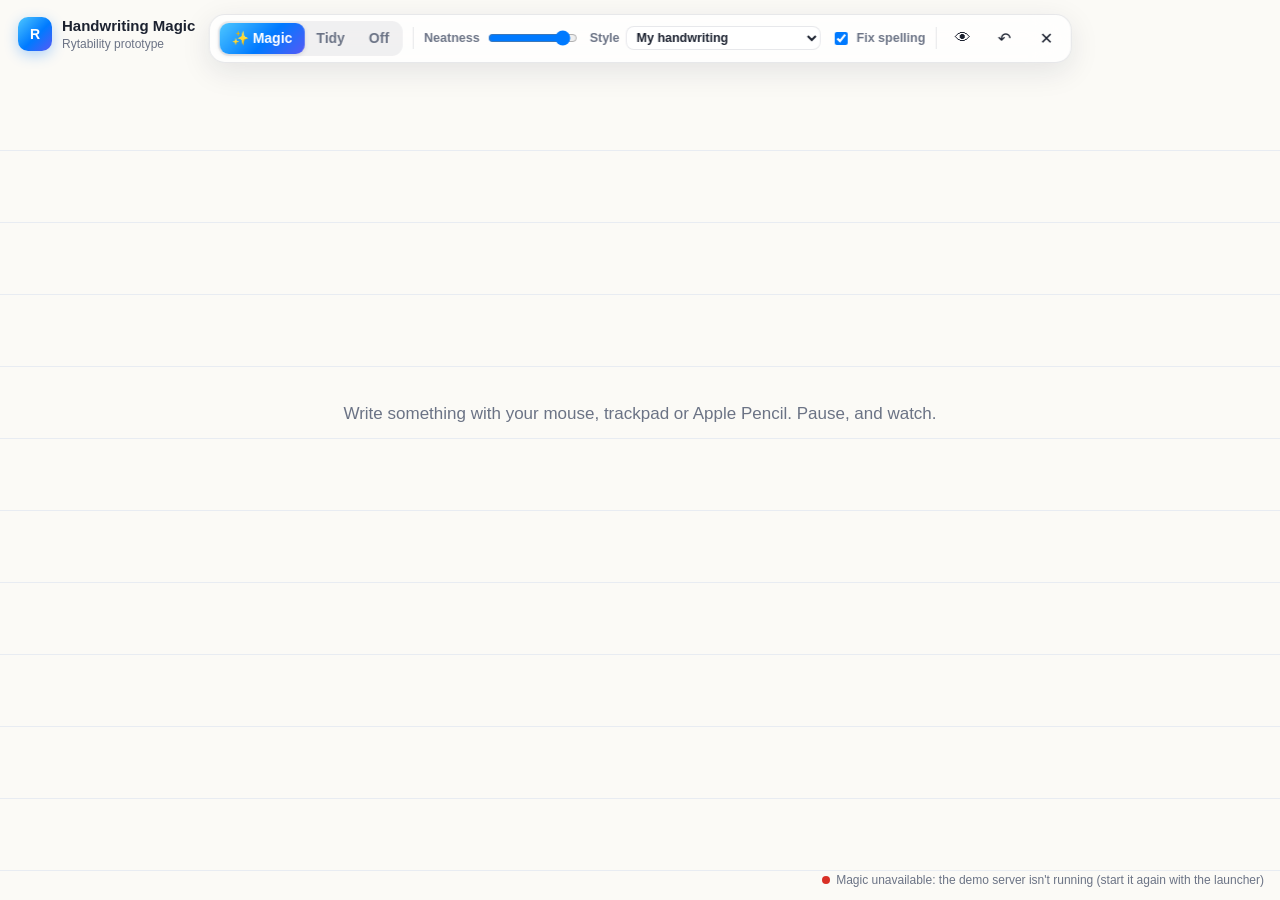
==== HandwritingMagic/Web.bundle/index.html @ ac54a930 "Handwriting Magic for iPhone and iPad The Mac demo's page in a web view, with the whole pipeline on " ====
<!doctype html>
<html lang="en">
<head>
  <meta charset="utf-8">
  <meta name="viewport" content="width=device-width, initial-scale=1, maximum-scale=1, user-scalable=no, viewport-fit=cover">
  <meta name="apple-mobile-web-app-capable" content="yes">
  <title>Rytability Handwriting Magic</title>
  <link rel="icon" href="data:image/svg+xml,%3Csvg xmlns='http://www.w3.org/2000/svg' viewBox='0 0 32 32'%3E%3Crect width='32' height='32' rx='8' fill='%23007aff'/%3E%3Ctext x='16' y='23' font-size='18' text-anchor='middle' fill='white' font-family='sans-serif' font-weight='bold'%3ER%3C/text%3E%3C/svg%3E">
  <link rel="stylesheet" href="css/style.css">
</head>
<body>
  <canvas id="paper"></canvas>

  <header class="brand">
    <div class="logo">R</div>
    <div>
      <div class="title">Handwriting Magic</div>
      <div class="subtitle">Rytability prototype</div>
    </div>
  </header>

  <nav class="toolbar" id="toolbar">
    <div class="seg" id="mode" role="radiogroup" aria-label="Mode">
      <button data-mode="magic" class="on" title="Read it, fix spelling, rewrite it neatly in your handwriting">✨ Magic</button>
      <button data-mode="tidy" title="Keep your exact letters, just straighten and even them out">Tidy</button>
      <button data-mode="off" title="Plain ink, no fixing">Off</button>
    </div>
    <div class="sep"></div>
    <label class="ctl" title="How neat the rewrite should be">
      <span>Neatness</span>
      <input type="range" id="neatness" min="0" max="100" value="90">
    </label>
    <label class="ctl" id="styleCtl" title="Whose handwriting to rewrite in">
      <span>Style</span>
      <select id="style">
        <option value="mine" selected>My handwriting</option>
      </select>
    </label>
    <label class="ctl toggle" id="spellCtl" title="Fix spelling while rewriting">
      <input type="checkbox" id="spelling" checked>
      <span>Fix spelling</span>
    </label>
    <div class="sep"></div>
    <button class="icon" id="compare" title="Hold to see what you actually wrote (or hold Space)">👁</button>
    <button class="icon" id="undo" title="Undo (⌘Z)">↶</button>
    <button class="icon" id="clear" title="Clear the page">✕</button>
  </nav>

  <div class="hint" id="hint">Write something with your mouse, trackpad or Apple Pencil. Pause, and watch.</div>

  <aside class="transcript" id="transcript" aria-live="polite"></aside>

  <footer class="status" id="status"><span class="dot"></span><span id="statusText">Connecting…</span></footer>

  <script type="module" src="js/app.js"></script>
</body>
</html>
---- HandwritingMagic/Web.bundle/css/style.css ----
:root {
  --paper: #fbfaf6;
  --rule: rgba(60, 110, 200, 0.10);
  --margin: rgba(230, 90, 90, 0.18);
  --ink: #1c2230;
  --glass: rgba(255, 255, 255, 0.78);
  --line: rgba(20, 30, 60, 0.10);
  --text: #1c2230;
  --muted: #6b7385;
  /* Rytability "Improve" blue gradient */
  --imp-a: #4dc7ff;
  --imp-b: #007aff;
  --imp-c: #5759f5;
  --good: #1a9e5a;
}

* { box-sizing: border-box; }
html, body { margin: 0; height: 100%; overflow: hidden; background: var(--paper); color: var(--text);
  font: 14px/1.35 -apple-system, BlinkMacSystemFont, "SF Pro Text", "Segoe UI", Roboto, sans-serif;
  -webkit-user-select: none; user-select: none; -webkit-touch-callout: none; }

#paper { position: fixed; inset: 0; width: 100vw; height: 100vh; touch-action: none; cursor: crosshair; }

.brand { position: fixed; top: calc(16px + env(safe-area-inset-top)); left: calc(18px + env(safe-area-inset-left)); display: flex; gap: 10px; align-items: center; pointer-events: none; }
.logo { width: 34px; height: 34px; border-radius: 10px; display: grid; place-items: center; color: white; font-weight: 800;
  background: linear-gradient(135deg, var(--imp-a), var(--imp-b) 55%, var(--imp-c)); box-shadow: 0 4px 14px rgba(0, 122, 255, .3); }
.title { font-weight: 700; font-size: 15px; }
.subtitle { color: var(--muted); font-size: 12px; }

.toolbar { position: fixed; top: calc(14px + env(safe-area-inset-top)); left: 50%; transform: translateX(-50%); display: flex; align-items: center; gap: 10px;
  padding: 6px 8px; border-radius: 16px; background: var(--glass); border: 1px solid var(--line);
  backdrop-filter: blur(18px) saturate(1.4); -webkit-backdrop-filter: blur(18px) saturate(1.4);
  box-shadow: 0 8px 30px rgba(20, 30, 60, .10); white-space: nowrap; }
.seg { display: flex; background: rgba(20, 30, 60, .06); border-radius: 11px; padding: 2px; }
.seg button { border: 0; background: transparent; padding: 6px 12px; border-radius: 9px; font: inherit; font-weight: 600; color: var(--muted); cursor: pointer; }
.seg button.on { background: white; color: var(--text); box-shadow: 0 1px 4px rgba(20, 30, 60, .15); }
.seg button[data-mode="magic"].on { color: white; background: linear-gradient(135deg, var(--imp-a), var(--imp-b) 55%, var(--imp-c)); }
.sep { width: 1px; height: 22px; background: var(--line); }
.ctl { display: flex; align-items: center; gap: 6px; color: var(--muted); font-size: 12.5px; font-weight: 600; }
.ctl input[type=range] { width: 90px; accent-color: var(--imp-b); }
.ctl select { font: inherit; font-weight: 600; color: var(--text); border: 1px solid var(--line); border-radius: 8px; padding: 3px 6px; background: white; }
.ctl.toggle input { accent-color: var(--imp-b); }
.ctl.disabled { opacity: .35; pointer-events: none; }
button.icon { border: 0; background: transparent; width: 32px; height: 32px; border-radius: 9px; font-size: 16px; cursor: pointer; color: var(--text); }
button.icon:hover, button.icon.active { background: rgba(20, 30, 60, .07); }

.hint { position: fixed; top: 46%; left: 50%; transform: translate(-50%, -50%); color: var(--muted); font-size: 17px;
  pointer-events: none; transition: opacity .6s; text-align: center; max-width: 80vw; }
.hint.gone { opacity: 0; }

.transcript { position: fixed; left: 50%; bottom: calc(44px + env(safe-area-inset-bottom)); transform: translateX(-50%); display: flex; flex-direction: column; gap: 6px;
  align-items: center; pointer-events: none; max-width: min(900px, 92vw); }
.card { background: var(--glass); border: 1px solid var(--line); border-radius: 14px; padding: 8px 14px;
  backdrop-filter: blur(18px); -webkit-backdrop-filter: blur(18px); box-shadow: 0 6px 22px rgba(20, 30, 60, .10);
  animation: rise .45s cubic-bezier(.2, .9, .3, 1.2) both; font-size: 14.5px; }
.card.fade { animation: sink .6s ease both; }
.card .label { font-size: 11px; font-weight: 700; letter-spacing: .04em; text-transform: uppercase; color: var(--muted); margin-right: 6px; }
.card del { color: #c0392b; text-decoration-thickness: 2px; opacity: .8; }
.card ins { text-decoration: none; font-weight: 700; background: linear-gradient(135deg, var(--imp-a), var(--imp-c)); -webkit-background-clip: text; background-clip: text; color: transparent; }
.card .ok { color: var(--good); font-weight: 700; }
.card .note { color: var(--muted); font-size: 12.5px; margin-top: 2px; }
.card.err { color: #b3261e; }
@keyframes rise { from { opacity: 0; transform: translateY(12px) scale(.97); } to { opacity: 1; transform: none; } }
@keyframes sink { to { opacity: 0; transform: translateY(8px); } }

.status { position: fixed; right: calc(16px + env(safe-area-inset-right)); bottom: calc(12px + env(safe-area-inset-bottom)); font-size: 12px; color: var(--muted); display: flex; align-items: center; gap: 6px; }
.status .dot { width: 8px; height: 8px; border-radius: 50%; background: #d9a400; }
.status.ready .dot { background: var(--good); }
.status.error .dot { background: #d93025; }

@media (max-width: 1100px) {
  .brand { display: none; }
  .ctl span { display: none; }
}

/* phones: the toolbar wraps onto two rows and the buttons get finger-sized */
@media (max-width: 720px) {
  .toolbar { flex-wrap: wrap; justify-content: center; row-gap: 6px; width: calc(100vw - 16px); max-width: 480px; }
  .sep { display: none; }
  .ctl input[type=range] { width: 80px; }
  .ctl select { max-width: 150px; }
  button.icon { width: 38px; height: 38px; }
  .status { left: calc(16px + env(safe-area-inset-left)); justify-content: flex-end; text-align: right; }
}
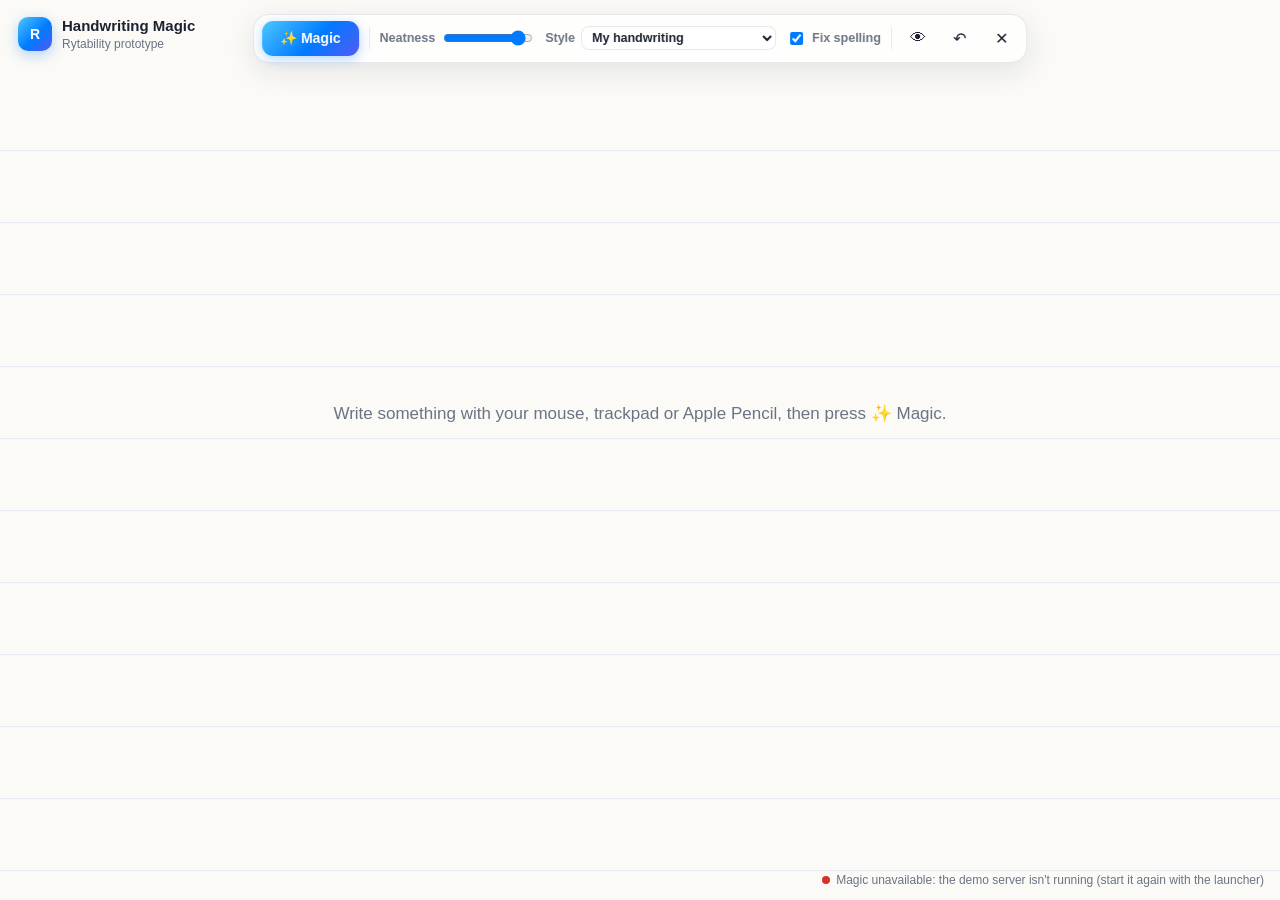
==== commit 4cdbba62: "Magic is a button: nothing is rewritten while you write The page (synced from the Mac demo) has one " ====
--- a/HandwritingMagic/Web.bundle/index.html
+++ b/HandwritingMagic/Web.bundle/index.html
@@ -20,11 +20,7 @@
   </header>
 
   <nav class="toolbar" id="toolbar">
-    <div class="seg" id="mode" role="radiogroup" aria-label="Mode">
-      <button data-mode="magic" class="on" title="Read it, fix spelling, rewrite it neatly in your handwriting">✨ Magic</button>
-      <button data-mode="tidy" title="Keep your exact letters, just straighten and even them out">Tidy</button>
-      <button data-mode="off" title="Plain ink, no fixing">Off</button>
-    </div>
+    <button class="magic" id="magic" title="Read everything on the page, fix the spelling, and rewrite it neatly in your handwriting (or press Enter)">✨ Magic</button>
     <div class="sep"></div>
     <label class="ctl" title="How neat the rewrite should be">
       <span>Neatness</span>
@@ -46,7 +42,7 @@
     <button class="icon" id="clear" title="Clear the page">✕</button>
   </nav>
 
-  <div class="hint" id="hint">Write something with your mouse, trackpad or Apple Pencil. Pause, and watch.</div>
+  <div class="hint" id="hint">Write something with your mouse, trackpad or Apple Pencil, then press ✨ Magic.</div>
 
   <aside class="transcript" id="transcript" aria-live="polite"></aside>
 
--- a/HandwritingMagic/Web.bundle/css/style.css
+++ b/HandwritingMagic/Web.bundle/css/style.css
@@ -31,16 +31,18 @@
   padding: 6px 8px; border-radius: 16px; background: var(--glass); border: 1px solid var(--line);
   backdrop-filter: blur(18px) saturate(1.4); -webkit-backdrop-filter: blur(18px) saturate(1.4);
   box-shadow: 0 8px 30px rgba(20, 30, 60, .10); white-space: nowrap; }
-.seg { display: flex; background: rgba(20, 30, 60, .06); border-radius: 11px; padding: 2px; }
-.seg button { border: 0; background: transparent; padding: 6px 12px; border-radius: 9px; font: inherit; font-weight: 600; color: var(--muted); cursor: pointer; }
-.seg button.on { background: white; color: var(--text); box-shadow: 0 1px 4px rgba(20, 30, 60, .15); }
-.seg button[data-mode="magic"].on { color: white; background: linear-gradient(135deg, var(--imp-a), var(--imp-b) 55%, var(--imp-c)); }
+button.magic { border: 0; padding: 8px 18px; border-radius: 11px; font: inherit; font-weight: 700; color: white; cursor: pointer;
+  background: linear-gradient(135deg, var(--imp-a), var(--imp-b) 55%, var(--imp-c)); box-shadow: 0 3px 12px rgba(0, 122, 255, .3);
+  transition: transform .12s, opacity .2s; }
+button.magic:active { transform: scale(.95); }
+button.magic.busy { background: linear-gradient(110deg, var(--imp-b) 30%, var(--imp-a) 50%, var(--imp-b) 70%) 0 0 / 300% 100%;
+  animation: working 1.2s linear infinite; }
+@keyframes working { to { background-position: -150% 0; } }
 .sep { width: 1px; height: 22px; background: var(--line); }
 .ctl { display: flex; align-items: center; gap: 6px; color: var(--muted); font-size: 12.5px; font-weight: 600; }
 .ctl input[type=range] { width: 90px; accent-color: var(--imp-b); }
 .ctl select { font: inherit; font-weight: 600; color: var(--text); border: 1px solid var(--line); border-radius: 8px; padding: 3px 6px; background: white; }
 .ctl.toggle input { accent-color: var(--imp-b); }
-.ctl.disabled { opacity: .35; pointer-events: none; }
 button.icon { border: 0; background: transparent; width: 32px; height: 32px; border-radius: 9px; font-size: 16px; cursor: pointer; color: var(--text); }
 button.icon:hover, button.icon.active { background: rgba(20, 30, 60, .07); }
 
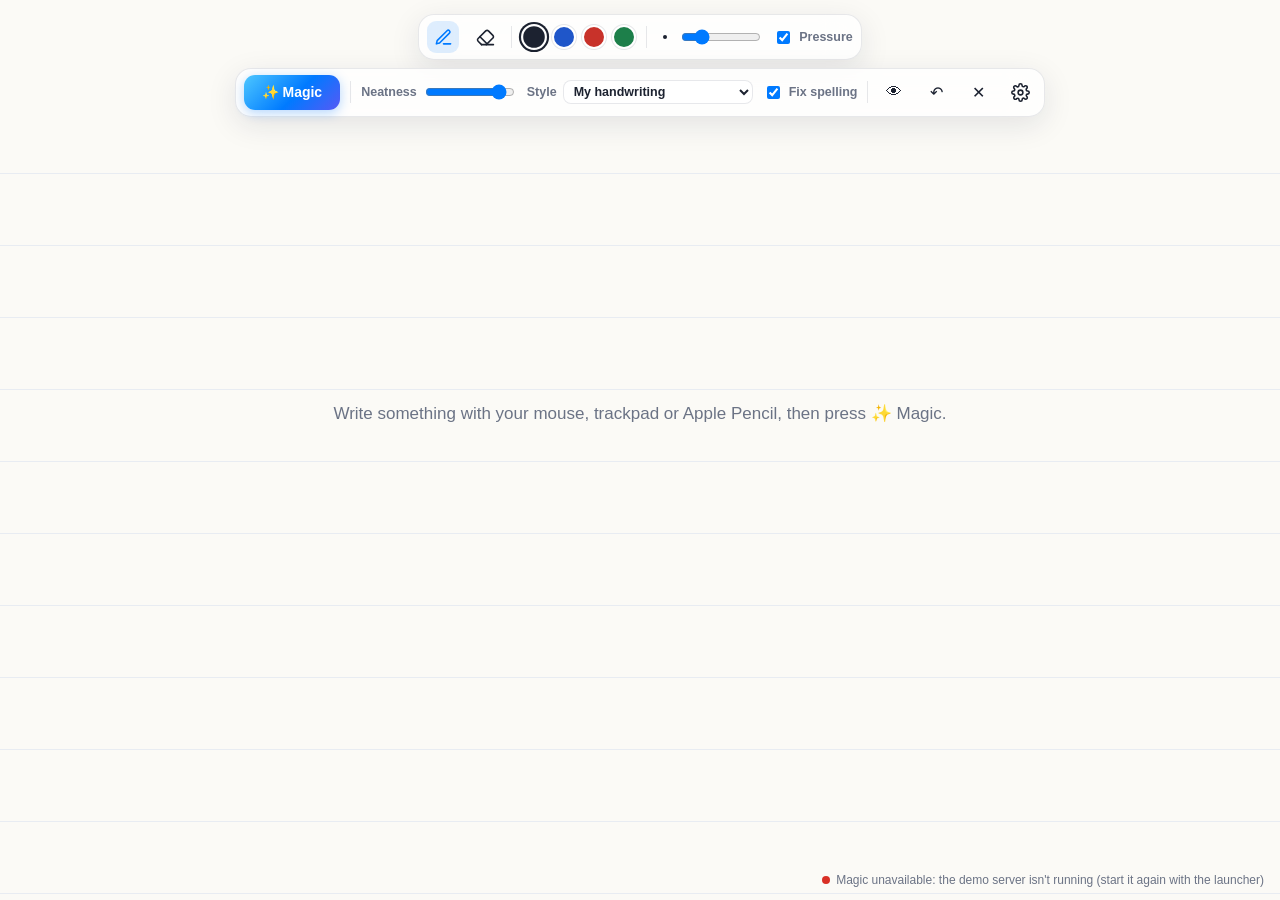
==== commit 01398019: "Read with Rytability's Gemma 3 4B, whole passages at a time - Gemma 3 4B QAT (Rytability's model) re" ====
--- a/HandwritingMagic/Web.bundle/index.html
+++ b/HandwritingMagic/Web.bundle/index.html
@@ -19,28 +19,64 @@
     </div>
   </header>
 
-  <nav class="toolbar" id="toolbar">
-    <button class="magic" id="magic" title="Read everything on the page, fix the spelling, and rewrite it neatly in your handwriting (or press Enter)">✨ Magic</button>
-    <div class="sep"></div>
-    <label class="ctl" title="How neat the rewrite should be">
-      <span>Neatness</span>
-      <input type="range" id="neatness" min="0" max="100" value="90">
-    </label>
-    <label class="ctl" id="styleCtl" title="Whose handwriting to rewrite in">
-      <span>Style</span>
-      <select id="style">
-        <option value="mine" selected>My handwriting</option>
-      </select>
-    </label>
-    <label class="ctl toggle" id="spellCtl" title="Fix spelling while rewriting">
-      <input type="checkbox" id="spelling" checked>
-      <span>Fix spelling</span>
-    </label>
-    <div class="sep"></div>
-    <button class="icon" id="compare" title="Hold to see what you actually wrote (or hold Space)">👁</button>
-    <button class="icon" id="undo" title="Undo (⌘Z)">↶</button>
-    <button class="icon" id="clear" title="Clear the page">✕</button>
-  </nav>
+  <div class="topbar" id="topbar">
+    <nav class="toolbar" id="penbar" aria-label="Pen">
+      <button class="icon tool" id="toolPen" title="Pen (P)" aria-label="Pen">
+        <svg viewBox="0 0 24 24"><path d="M12 20h9"/><path d="M16.5 3.5a2.1 2.1 0 0 1 3 3L7 19l-4 1 1-4Z"/></svg>
+      </button>
+      <button class="icon tool" id="toolEraser" title="Eraser: wipes whole strokes (E)" aria-label="Eraser">
+        <svg viewBox="0 0 24 24"><path d="m7 21-4.3-4.3c-1-1-1-2.5 0-3.4l9.6-9.6c1-1 2.5-1 3.4 0l5.6 5.6c1 1 1 2.5 0 3.4L13 21"/><path d="M22 21H7"/><path d="m5 11 9 9"/></svg>
+      </button>
+      <div class="sep"></div>
+      <div class="swatches" id="colors"></div>
+      <div class="sep"></div>
+      <label class="ctl" title="Line thickness">
+        <i class="sizebox"><i class="sizedot" id="sizeDot"></i></i>
+        <input type="range" id="size" min="0.5" max="3" step="0.25" value="1" aria-label="Line thickness">
+      </label>
+      <label class="ctl toggle" title="Apple Pencil: press harder for a thicker line">
+        <input type="checkbox" id="pressure" checked>
+        <span class="keep">Pressure</span>
+      </label>
+    </nav>
+    <nav class="toolbar" id="toolbar">
+      <button class="magic" id="magic" title="Read everything on the page, fix the spelling, and rewrite it neatly in your handwriting (or press Enter)">✨ Magic</button>
+      <div class="sep"></div>
+      <label class="ctl" title="How neat the rewrite should be">
+        <span>Neatness</span>
+        <input type="range" id="neatness" min="0" max="100" value="90">
+      </label>
+      <label class="ctl" id="styleCtl" title="Whose handwriting to rewrite in">
+        <span>Style</span>
+        <select id="style">
+          <option value="mine" selected>My handwriting</option>
+        </select>
+      </label>
+      <label class="ctl toggle" id="spellCtl" title="Fix spelling while rewriting">
+        <input type="checkbox" id="spelling" checked>
+        <span>Fix spelling</span>
+      </label>
+      <div class="sep"></div>
+      <button class="icon" id="compare" title="Hold to see what you actually wrote (or hold Space)">👁</button>
+      <button class="icon" id="undo" title="Undo (⌘Z)">↶</button>
+      <button class="icon" id="clear" title="Clear the page">✕</button>
+      <button class="icon" id="settingsBtn" title="Settings: which models Magic uses" aria-label="Settings">
+        <svg viewBox="0 0 24 24"><circle cx="12" cy="12" r="3"/><path d="M19.4 15a1.7 1.7 0 0 0 .3 1.8l.1.1a2 2 0 1 1-2.8 2.8l-.1-.1a1.7 1.7 0 0 0-1.8-.3 1.7 1.7 0 0 0-1 1.5V21a2 2 0 1 1-4 0v-.1a1.7 1.7 0 0 0-1.1-1.5 1.7 1.7 0 0 0-1.8.3l-.1.1a2 2 0 1 1-2.8-2.8l.1-.1a1.7 1.7 0 0 0 .3-1.8 1.7 1.7 0 0 0-1.5-1H3a2 2 0 1 1 0-4h.1a1.7 1.7 0 0 0 1.5-1.1 1.7 1.7 0 0 0-.3-1.8l-.1-.1a2 2 0 1 1 2.8-2.8l.1.1a1.7 1.7 0 0 0 1.8.3H9a1.7 1.7 0 0 0 1-1.5V3a2 2 0 1 1 4 0v.1a1.7 1.7 0 0 0 1 1.5 1.7 1.7 0 0 0 1.8-.3l.1-.1a2 2 0 1 1 2.8 2.8l-.1.1a1.7 1.7 0 0 0-.3 1.8V9a1.7 1.7 0 0 0 1.5 1H21a2 2 0 1 1 0 4h-.1a1.7 1.7 0 0 0-1.5 1Z"/></svg>
+      </button>
+    </nav>
+  </div>
+
+  <div class="sheet-backdrop" id="settings" hidden>
+    <section class="sheet" role="dialog" aria-modal="true" aria-labelledby="settingsTitle">
+      <header>
+        <h2 id="settingsTitle">Settings</h2>
+        <button class="icon" id="settingsClose" title="Close" aria-label="Close">✕</button>
+      </header>
+      <p class="lead">How ✨ Magic reads your writing. Together, each part covers for the others' mistakes.</p>
+      <div class="opts" id="readingOpts"></div>
+      <button class="allon" id="allOn">Turn everything on</button>
+    </section>
+  </div>
 
   <div class="hint" id="hint">Write something with your mouse, trackpad or Apple Pencil, then press ✨ Magic.</div>
 
--- a/HandwritingMagic/Web.bundle/css/style.css
+++ b/HandwritingMagic/Web.bundle/css/style.css
@@ -27,7 +27,12 @@
 .title { font-weight: 700; font-size: 15px; }
 .subtitle { color: var(--muted); font-size: 12px; }
 
-.toolbar { position: fixed; top: calc(14px + env(safe-area-inset-top)); left: 50%; transform: translateX(-50%); display: flex; align-items: center; gap: 10px;
+#paper.erasing { cursor: cell; }
+
+/* the pen tools and the magic tools: side by side when they fit, else two rows */
+.topbar { position: fixed; top: calc(14px + env(safe-area-inset-top)); left: 0; right: 0; display: flex; flex-wrap: wrap; justify-content: center;
+  gap: 8px 10px; padding: 0 8px; pointer-events: none; }
+.toolbar { pointer-events: auto; display: flex; align-items: center; gap: 10px;
   padding: 6px 8px; border-radius: 16px; background: var(--glass); border: 1px solid var(--line);
   backdrop-filter: blur(18px) saturate(1.4); -webkit-backdrop-filter: blur(18px) saturate(1.4);
   box-shadow: 0 8px 30px rgba(20, 30, 60, .10); white-space: nowrap; }
@@ -41,10 +46,61 @@
 .sep { width: 1px; height: 22px; background: var(--line); }
 .ctl { display: flex; align-items: center; gap: 6px; color: var(--muted); font-size: 12.5px; font-weight: 600; }
 .ctl input[type=range] { width: 90px; accent-color: var(--imp-b); }
-.ctl select { font: inherit; font-weight: 600; color: var(--text); border: 1px solid var(--line); border-radius: 8px; padding: 3px 6px; background: white; }
+.ctl select { font: inherit; font-weight: 600; color: var(--text); border: 1px solid var(--line); border-radius: 8px; padding: 3px 6px; background: white; max-width: 190px; }
 .ctl.toggle input { accent-color: var(--imp-b); }
 button.icon { border: 0; background: transparent; width: 32px; height: 32px; border-radius: 9px; font-size: 16px; cursor: pointer; color: var(--text); }
 button.icon:hover, button.icon.active { background: rgba(20, 30, 60, .07); }
+button.icon svg { width: 19px; height: 19px; fill: none; stroke: currentColor; stroke-width: 2; stroke-linecap: round; stroke-linejoin: round; vertical-align: middle; }
+button.tool.active { background: rgba(0, 122, 255, .13); color: var(--imp-b); }
+.swatches { display: flex; gap: 6px; }
+button.swatch { width: 24px; height: 24px; padding: 0; border-radius: 50%; border: 2px solid white; background: var(--c); cursor: pointer;
+  box-shadow: 0 0 0 1px var(--line); transition: transform .12s; }
+button.swatch.active { box-shadow: 0 0 0 2px var(--c); transform: scale(1.08); }
+.sizebox { width: 16px; height: 16px; display: grid; place-items: center; }
+.sizedot { display: block; border-radius: 50%; max-width: 16px; max-height: 16px; }
+#size { width: 80px; }
+
+/* settings sheet */
+.sheet-backdrop { position: fixed; inset: 0; z-index: 10; background: rgba(20, 30, 60, .18); display: grid; place-items: center; padding: 16px;
+  animation: fadein .2s ease both; }
+.sheet-backdrop[hidden] { display: none; }
+@keyframes fadein { from { opacity: 0; } }
+.sheet { width: min(560px, 100%); max-height: calc(100vh - 32px); overflow: auto; background: white; border: 1px solid var(--line);
+  border-radius: 20px; box-shadow: 0 20px 60px rgba(20, 30, 60, .22); padding: 18px 20px 20px; animation: rise .3s cubic-bezier(.2, .9, .3, 1.1) both;
+  -webkit-user-select: none; user-select: none; }
+.sheet header { display: flex; align-items: center; justify-content: space-between; }
+.sheet h2 { margin: 0; font-size: 20px; }
+.sheet .lead { color: var(--muted); margin: 6px 0 14px; }
+.opt { display: flex; gap: 14px; align-items: flex-start; padding: 12px 0; border-top: 1px solid var(--line); cursor: pointer; }
+.opt.sub { padding-left: 26px; }
+.opt.off { opacity: .5; cursor: default; }
+.opt .txt { flex: 1; }
+.opt .name { font-weight: 700; font-size: 15px; }
+.opt .desc { color: var(--muted); font-size: 13px; margin-top: 2px; }
+.opt .state { font-size: 12px; font-weight: 600; margin-top: 4px; }
+.opt .state.ok { color: var(--good); }
+.opt .state.no { color: #b3261e; }
+.opt .state::before { content: "●"; margin-right: 5px; font-size: 9px; vertical-align: 2px; }
+.switch { appearance: none; -webkit-appearance: none; flex: none; width: 50px; height: 30px; border-radius: 15px; background: #d6d9e0; position: relative;
+  cursor: pointer; transition: background .2s; margin: 2px 0 0; }
+.switch::after { content: ""; position: absolute; top: 2px; left: 2px; width: 26px; height: 26px; border-radius: 50%; background: white;
+  box-shadow: 0 2px 5px rgba(0, 0, 0, .2); transition: transform .2s; }
+.switch:checked { background: var(--good); }
+.switch:checked::after { transform: translateX(20px); }
+.switch:disabled { cursor: default; }
+button.allon { width: 100%; margin-top: 8px; border: 0; padding: 12px; border-radius: 12px; font: inherit; font-weight: 700; color: white; cursor: pointer;
+  background: linear-gradient(135deg, var(--imp-a), var(--imp-b) 55%, var(--imp-c)); }
+
+/* Magic at work: a band of colour sweeps over the ink (see startShimmer). Only
+   opacity and transform animate, so the compositor runs it without the page. */
+.shimmer { position: fixed; pointer-events: none; overflow: hidden; opacity: 0; transition: opacity .25s;
+  -webkit-mask-size: 100% 100%; mask-size: 100% 100%; -webkit-mask-repeat: no-repeat; mask-repeat: no-repeat;
+  background: rgba(0, 122, 255, .16); will-change: opacity; }
+.shimmer.on { opacity: 1; }
+.shimmer i { position: absolute; top: 0; bottom: 0; left: 0; width: 300%; will-change: transform;
+  background: linear-gradient(90deg, transparent 33.3%, var(--imp-a) 44%, var(--imp-b) 50%, var(--imp-c) 57%, transparent 66.7%);
+  animation: sweep .9s linear infinite; }
+@keyframes sweep { from { transform: translateX(-66.667%); } to { transform: translateX(0); } }
 
 .hint { position: fixed; top: 46%; left: 50%; transform: translate(-50%, -50%); color: var(--muted); font-size: 17px;
   pointer-events: none; transition: opacity .6s; text-align: center; max-width: 80vw; }
@@ -70,14 +126,20 @@
 .status.ready .dot { background: var(--good); }
 .status.error .dot { background: #d93025; }
 
-@media (max-width: 1100px) {
-  .brand { display: none; }
-  .ctl span { display: none; }
+@media (max-width: 1500px) { .brand { display: none; } }
+@media (max-width: 860px) { .ctl span:not(.keep) { display: none; } }
+
+/* fingers and Pencils: bigger targets */
+@media (pointer: coarse) {
+  button.icon { width: 40px; height: 40px; }
+  button.swatch { width: 30px; height: 30px; }
+  .swatches { gap: 8px; }
 }
 
 /* phones: the toolbar wraps onto two rows and the buttons get finger-sized */
 @media (max-width: 720px) {
-  .toolbar { flex-wrap: wrap; justify-content: center; row-gap: 6px; width: calc(100vw - 16px); max-width: 480px; }
+  .toolbar { flex-wrap: wrap; justify-content: center; row-gap: 6px; width: 100%; max-width: 480px; }
+  .topbar { gap: 6px; }
   .sep { display: none; }
   .ctl input[type=range] { width: 80px; }
   .ctl select { max-width: 150px; }
